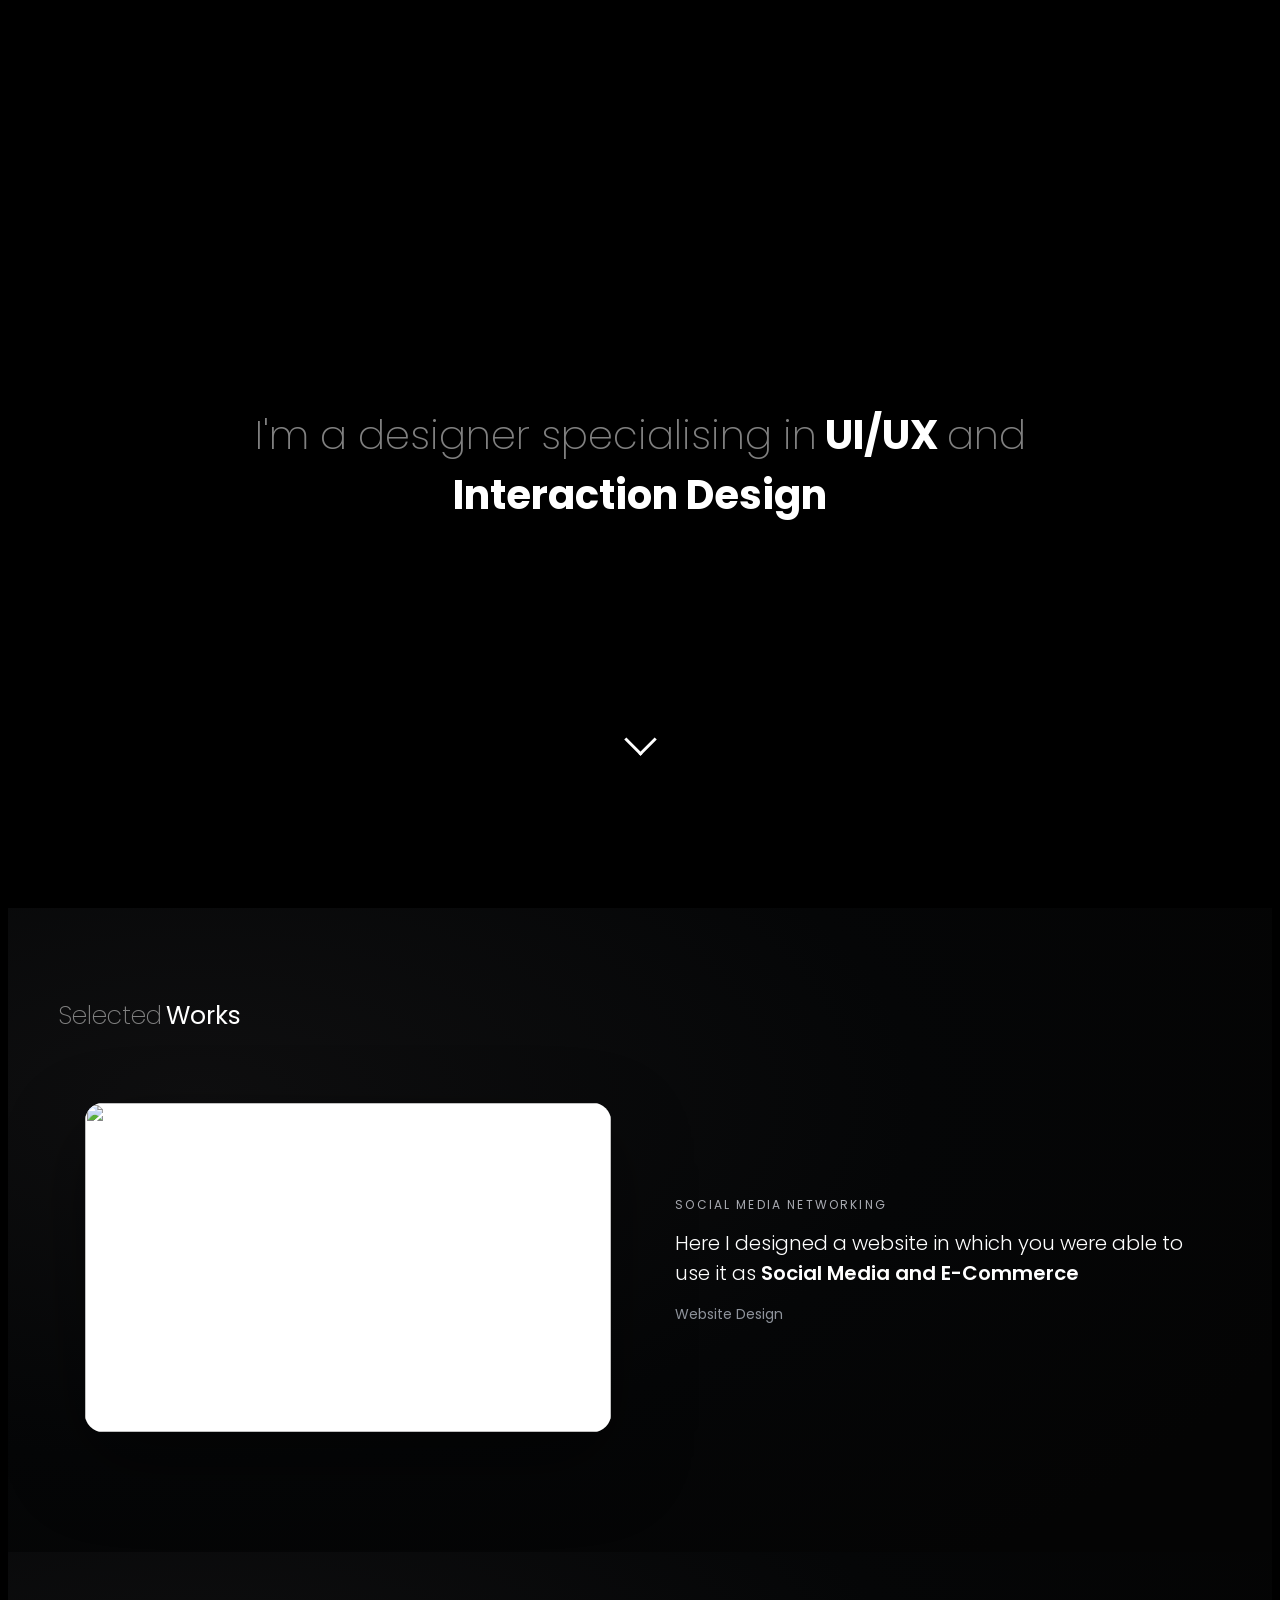
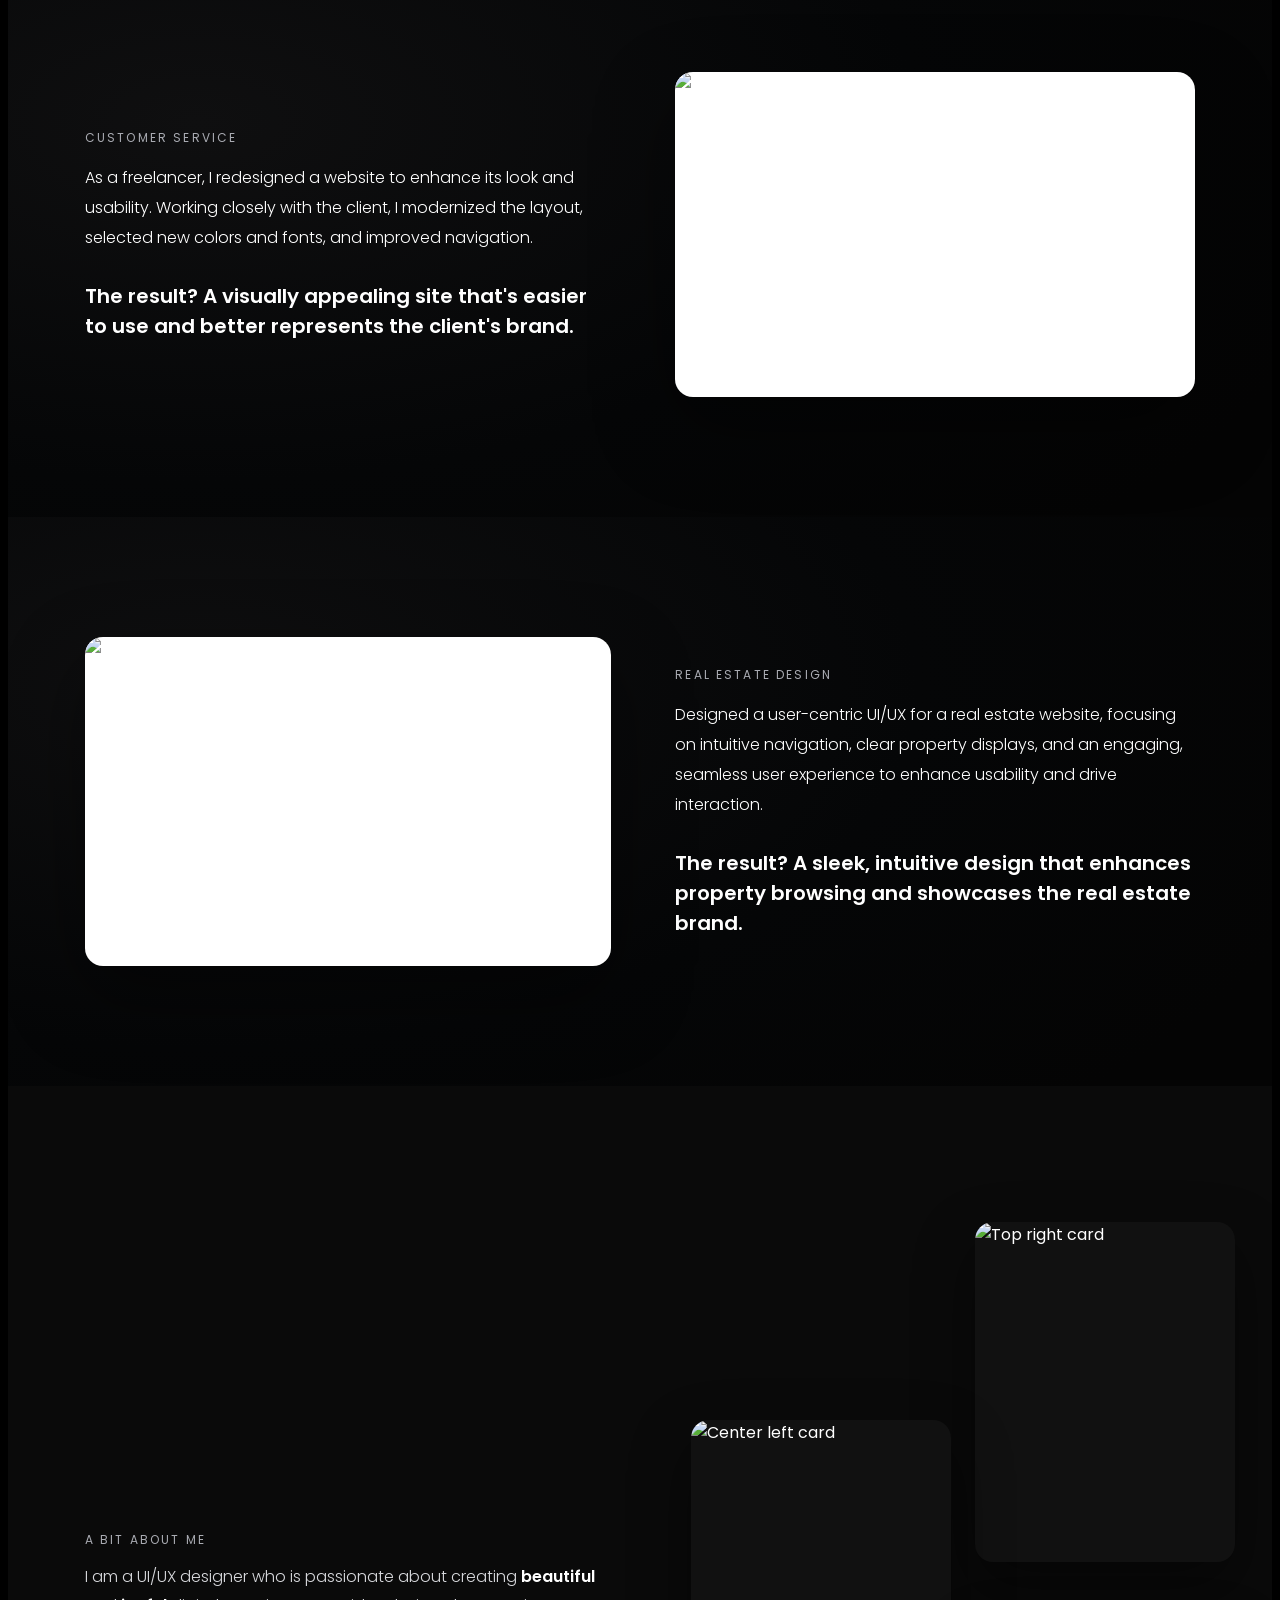
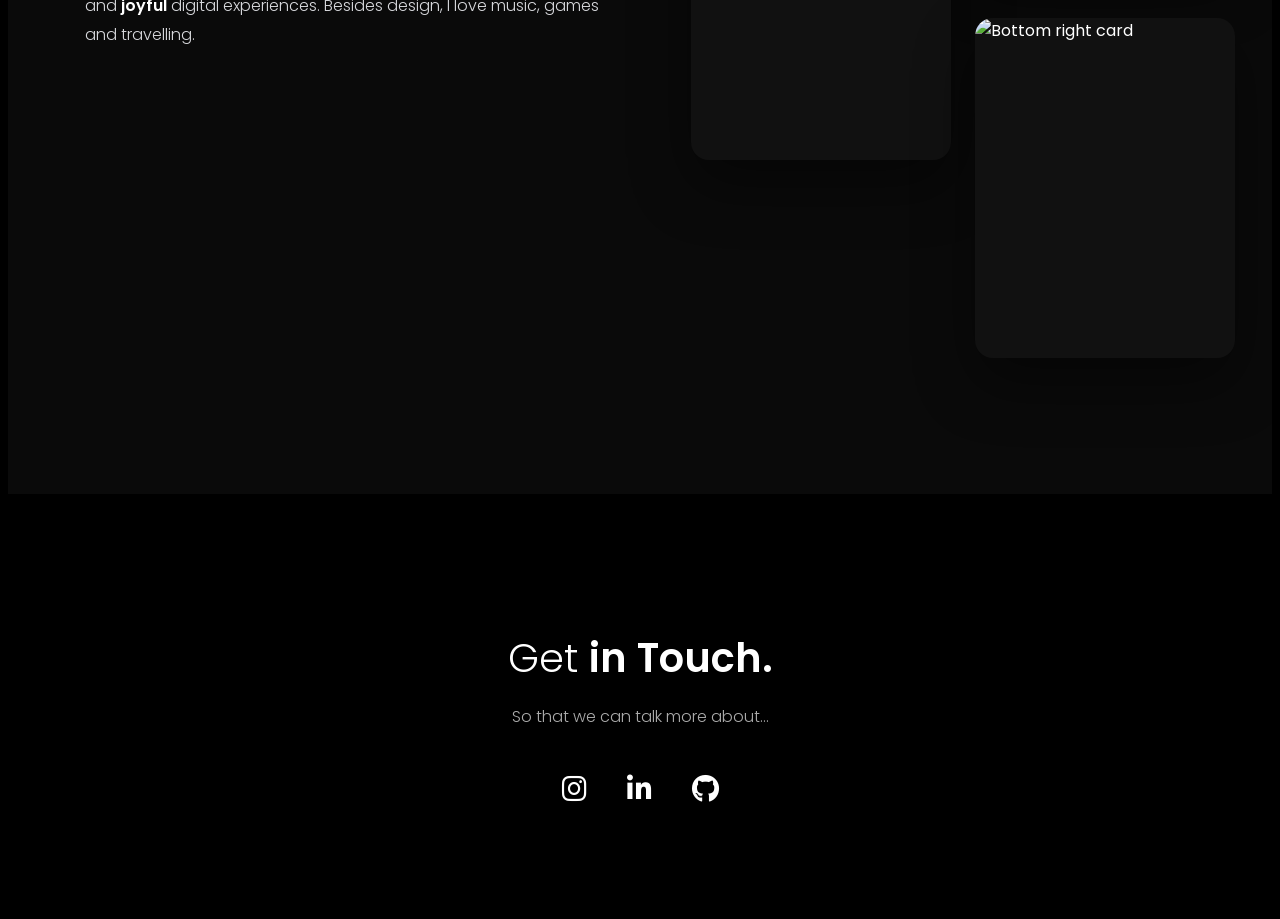
==== header.html @ 7901f0f2 "Add files via upload" ====
<!DOCTYPE html>
<html lang="en">
<head>
  <meta charset="UTF-8">
  <meta name="viewport" content="width=device-width, initial-scale=1.0">
  <link rel="stylesheet" href="Header.css">
  <link href="https://fonts.googleapis.com/css2?family=Poppins:wght@200;300;400&display=swap" rel="stylesheet">
  <title>My Portfolio</title>
  <link rel="stylesheet" href="style.css">
  <link rel="stylesheet" href="Aldin.jsx">
</head>
<body>
  <section class="hero">
    <h1 class="intro"><span style="color: grey; font-weight: 200;">I'm a designer specialising in</span> UI/UX <span style="color: grey; font-weight: 200;">and</span> <br> Interaction Design </h1>
     <div class="arrow" onclick="scrollDown()"></div>
  </section>
  <section class="project-block">
    <section class="selected_works"><h3><span style="color:
  grey; font-weight: 200; font-size: 25px; position: relative; left: 50px; bottom: 50px;">Selected</span> <span style="color:
  white; font-weight: 400; font-size: 25px; position: relative; left: 50px; bottom: 50px;">Works</span></h3>
  </section>
  <div class="project-inner">
    <!-- IMAGE CARD (left) -->
    <a  href="https://www.figma.com/proto/MYL8kyJz7hyJdYVnowQsBK/Postify?node-id=75-1833"  target="_blank"
  class="project-card" href="#" aria-label="View Project">
      <!-- replace src with your image OR delete the <img> and set background-image in CSS -->
      <img src="Pictures/Social Media and E-Commerce.png" alt="">
      <div class="project-overlay">
        <span>View Project</span>
      </div>
    </a>

    <!-- TEXT (right) -->
    <div class="project-text">
      <p class="eyebrow">SOCIAL MEDIA NETWORKING</p>
      <h3>
        Here I designed a website in which you were able to use it as
        <strong>Social Media and E-Commerce</strong>
      </h3>
      <p class="meta">Website Design</p>
    </div>
  </div>
</section>
<section class="project-block flipped">
  <div class="project-inner">
    <!-- TEXT (left side this time) -->
    <div class="project-text">
      <p class="eyebrow">CUSTOMER SERVICE</p>
      <h3>
        <span style="font-size: 16px;">As a freelancer, I redesigned a website to enhance its look and usability.
        Working closely with the client, I modernized the layout, selected new colors
        and fonts, and improved navigation.</span> <br><br>
        <strong>
         <span style="font-size: 20px;"> The result? A visually appealing site that's easier to use and better represents
          the client's brand.</span>
        </strong>
      </h3>
    </div>

    <!-- IMAGE CARD (right side) -->
    <a 
      href="https://www.figma.com/proto/qmqPrC9JHZwCIBO0pdA291/SONNECTO?node-id=12-3&p=f&t=7s89qQaUYA7NtCg6-0&scaling=min-zoom&content-scaling=fixed&page-id=0%3A1" 
      target="_blank" 
      rel="noopener noreferrer" 
      class="project-card"
    >
      <img src="Pictures/new.png" alt="Project preview">
      <div class="project-overlay">
        <span>View Project</span>
      </div>
    </a>
  </div>
</section>

<section class="project-block">
  <div class="project-inner">
    <!-- IMAGE CARD (left side) -->
    <a 
      href="https://www.figma.com/proto/rfdttDGgW4Ef7TvO3Pq4ID/Real-Estate-Design?node-id=83-40&p=f&t=JOvPjpATcOOGB0XJ-0&scaling=min-zoom&content-scaling=fixed&page-id=0%3A1" 
      target="_blank" 
      rel="noopener noreferrer" 
      class="project-card"
    >
      <img src="Pictures/Real-Estate Design.png" alt="Real Estate Design preview">
      <div class="project-overlay">
        <span>View Project</span>
      </div>
    </a>

    <!-- TEXT (right side) -->
    <div class="project-text">
      <p class="eyebrow">REAL ESTATE DESIGN</p>
      <h3>
       <span style="font-size: 16px;"> Designed a user-centric UI/UX for a real estate website, focusing on intuitive navigation,
        clear property displays, and an engaging, seamless user experience to enhance usability and
        drive interaction.</span> <br><br>
        <strong>
          <span style="font-size: 20px;">The result? A sleek, intuitive design that enhances property browsing and showcases the
          real estate brand.</span>
        </strong>
      </h3>
    </div>
  </div>
</section>

<section class="about">
  <div class="about-inner">
    <!-- TEXT (left) -->
    <div class="about-text">
      <p class="eyebrow">A BIT ABOUT ME</p>
      <p class="about-body">
        I am a UI/UX designer who is passionate about creating
        <strong>beautiful</strong> and <strong>joyful</strong> digital experiences.
        Besides design, I love music, games and travelling.
      </p>
    </div>

    <!-- GALLERY (right) -->
    <div class="about-gallery">
      <!-- Right column — top -->
      <figure class="card card-tall">
        <img src="Pictures/Change this.png" alt="Top right card">
      </figure>

      <!-- Left column — centered vertically -->
      <figure class="card card-center">
        <img src="Pictures/Change this (2).png" alt="Center left card">
      </figure>

      <!-- Right column — bottom -->
      <figure class="card card-bottom">
        <img src="Pictures/Change this (1).png" alt="Bottom right card">
      </figure>
    </div>
  </div>
</section>
 
<!-- Footer -->
<footer class="footer">
  <h2>Get <span>in Touch.</span></h2>
  <p>So that we can talk more about...</p>

  <div class="socials">
    <a href="https://www.instagram.com/aldinahmeti_1/" target="_blank" aria-label="Instagram">
      <i class="fa-brands fa-instagram"></i>
    </a>
    <a href="https://www.linkedin.com/in/aldin-ahmeti-692a911a3/" target="_blank" aria-label="LinkedIn">
      <i class="fa-brands fa-linkedin-in"></i>
    </a>
    <a href="https://github.com/AldinAhmeti" target="_blank" aria-label="GitHub">
      <i class="fa-brands fa-github"></i>
    </a>
  </div>
</footer>

<!-- Add Font Awesome link in your <head> -->
<link rel="stylesheet" href="https://cdnjs.cloudflare.com/ajax/libs/font-awesome/6.6.0/css/all.min.css">


</body>
</html>
---- Header.css ----
body {
    background-color: black;
    color: white;
      font-family: 'Poppins';
      
}
.intro{
  color: white;
  text-align: center; /* centers text horizontally */
  margin-top: 40vh; /* pushes it down a bit vertically */
  font-size: 40px;
   transform: translateY(-100%); /* moves content slightly up */
  text-align: center;
}
/* Arrow style */
.hero {
  height: 100vh; /* full screen */
  display: flex;
  flex-direction: column;
  justify-content: center;
  align-items: center;
  position: relative;
}
.arrow {
  width: 20px;
  height: 20px;
  border-left: 3px solid white;
  border-bottom: 3px solid white;
  transform: rotate(-45deg);
  margin-top: 50px; /* space between text and arrow */
  animation: jump 1.5s infinite;
  cursor: pointer;
}

@keyframes jump {
  0%, 100% {
    transform: translateY(0) rotate(-45deg);
  }
  50% {
    transform: translateY(10px) rotate(-45deg);
  }
}


/* So your next section appears below */
.projects {
  height: 100vh;
  background-color: #111;
  color: white;
  padding: 50px;
}
/* SECTION BACKGROUND & RIGHT-ANCHORED CONTAINER */
.project-block {
  background: radial-gradient(1200px 600px at 15% 30%, #0f0f10, #050607 60%, #040404 100%);
  padding: 120px 0;
  color: #fff;
}

/* Right anchor: container hugs the right side (like your screenshot) */
.project-inner {
  max-width: 1200px;
  margin-left: auto;          /* pushes the block to the RIGHT */
  padding: 0 6vw;
  display: grid;
  grid-template-columns: 1fr 520px; /* image ~1fr, text fixed width on right */
  align-items: center;
  column-gap: 64px;
}

/* ---- CARD (LEFT) ---- */
.project-card {
  position: relative;
  display: block;
  width: 100%;
  max-width: 560px;
  aspect-ratio: 16 / 10;      /* keeps nice proportion */
  background: #fff;           /* white placeholder if you remove <img> */
  border-radius: 18px;
  overflow: hidden;
  box-shadow: 0 30px 80px rgba(0,0,0,.45);
  transform: translateZ(0);   /* enables smoother animation */
  transition: transform .3s ease;
}

.project-card:hover { transform: scale(1.02); }

.project-card img {
  width: 100%;
  height: 100%;
  object-fit: cover;
  display: block;
}

/* Hover overlay: slides up from bottom */
.project-overlay {
  position: absolute;
  inset: auto 0 0 0;          /* stick to bottom */
  height: 100%;
  background: rgba(0,0,0,.58);
  display: flex;
  align-items: center;       /* label sits near bottom */
  justify-content: center;
  transform: translateY(100%); /* hidden below */
  transition: transform .6s ease;
}

.project-card:hover .project-overlay { transform: translateY(0); }

.project-overlay span {
  padding: 10px 16px;
  letter-spacing: .08em;
  text-transform: uppercase;
  font-size: 12px;
  opacity: 0;
  color: white;
  transform: translateY(12px);
  transition: opacity .35s ease .15s, transform .35s ease .15s;
}

.project-card:hover .project-overlay span {
  opacity: 1;
  transform: translateY(0);
}

/* ---- TEXT (RIGHT) ---- */
.project-text { 
  max-width: 520px; 
  text-align: left;
}

.eyebrow {
  font-size: 12px;
  letter-spacing: .18em;
  color: #a9abb2;
  margin: 0 0 12px;
}

.project-text h3 {
  margin: 0;
  font-weight: 300;
  font-size: 20px;           
}

.project-text h3 strong { font-weight: 600; }

.meta {
  margin-top: 16px;
  font-size: 14px;
  color: #8f949c;
}

/* ---- Responsive tweak ---- */
@media (max-width: 980px) {
  .project-inner {
    grid-template-columns: 1fr;     /* stack on mobile */
    row-gap: 28px;
  }
  .project-text { max-width: 680px; }
}
a {
  text-decoration: none;
  color: inherit;
}

/* Section wrapper */
.about {
  background: #0a0a0a;
  color: #fff;
  padding: 120px 0;
}

/* Right-anchored content like your other sections */
.about-inner {
  max-width: 1200px;
  margin: 0 auto;
  padding: 0 6vw;
  display: grid;
  grid-template-columns: 1fr 520px; /* text | gallery */
  align-items: center;
  column-gap: 72px;
}

/* Text */
.eyebrow {
  font-size: 12px;
  letter-spacing: .18em;
  color: #a9abb2;
  margin: 0 0 14px;
}

.about-body {
  margin: 0;
  font-weight: 300;
  line-height: 1.8;
  color: #d7d8dc;
}

.about-body strong { color: #fff; font-weight: 600; }

/* Gallery grid (staggered layout) */
/* Staggered two-column gallery (same as before) */
.about-gallery {
  display: grid;
  grid-template-columns: 260px 260px;  /* same width for both columns */
  gap: 24px;
  justify-content: end;
  align-items: start;
}

/* Cards — same size for all */
.card,
.card-tall,
.card-center,
.card-bottom {
  width: 260px;     /* same width */
  height: 340px;    /* same height */
  border-radius: 18px;
  overflow: hidden;
  background: #111;
  box-shadow: 0 24px 60px rgba(0,0,0,.45);
  transition: transform .25s ease, box-shadow .25s ease;
}

.card:hover {
  transform: translateY(-4px);
  box-shadow: 0 28px 80px rgba(0,0,0,.55);
}

.card img {
  width: 100%;
  height: 100%;
  object-fit: cover;
}

/* Positions (same stagger as before) */
.card-tall {            /* top-right */
  grid-column: 2;
  grid-row: 1;
  align-self: start;
}

.card-center {          /* centered left */
  grid-column: 1;
  grid-row: 1 / span 2;
  align-self: center;   /* vertically centered between top/bottom right */
}

.card-bottom {          /* bottom-right */
  grid-column: 2;
  grid-row: 2;
  align-self: end;
}

/* Responsive keeps the look; tweak sizes if you want */
@media (max-width: 980px) {
  .about-gallery {
    grid-template-columns: 220px 220px;
  }
  .card, .card-tall, .card-center, .card-bottom {
    width: 220px; height: 300px;
  }
}

@media (max-width: 620px) {
  .about-gallery {
    grid-template-columns: 1fr;
    justify-content: center;
  }
  .card, .card-tall, .card-center, .card-bottom {
    width: 90vw; max-width: 420px; height: 300px;
  }
}

.footer {
  background: #000;
  color: #fff;
  text-align: center;
  padding: 100px 20px;
}

.footer h2 {
  font-weight: 300;
  font-size: 2.5rem;
  margin-bottom: 10px;
}

.footer h2 span {
  font-weight: 600;
}

.footer p {
  color: #aaa;
  font-weight: 300;
  margin-bottom: 40px;
}

.socials {
  display: flex;
  justify-content: center;
  gap: 40px;
}

.socials a {
  color: #fff;
  font-size: 28px;
  transition: all 0.3s ease;
}

.socials a:hover {
  color: #ff5c5c;
  transform: translateY(-5px);
}
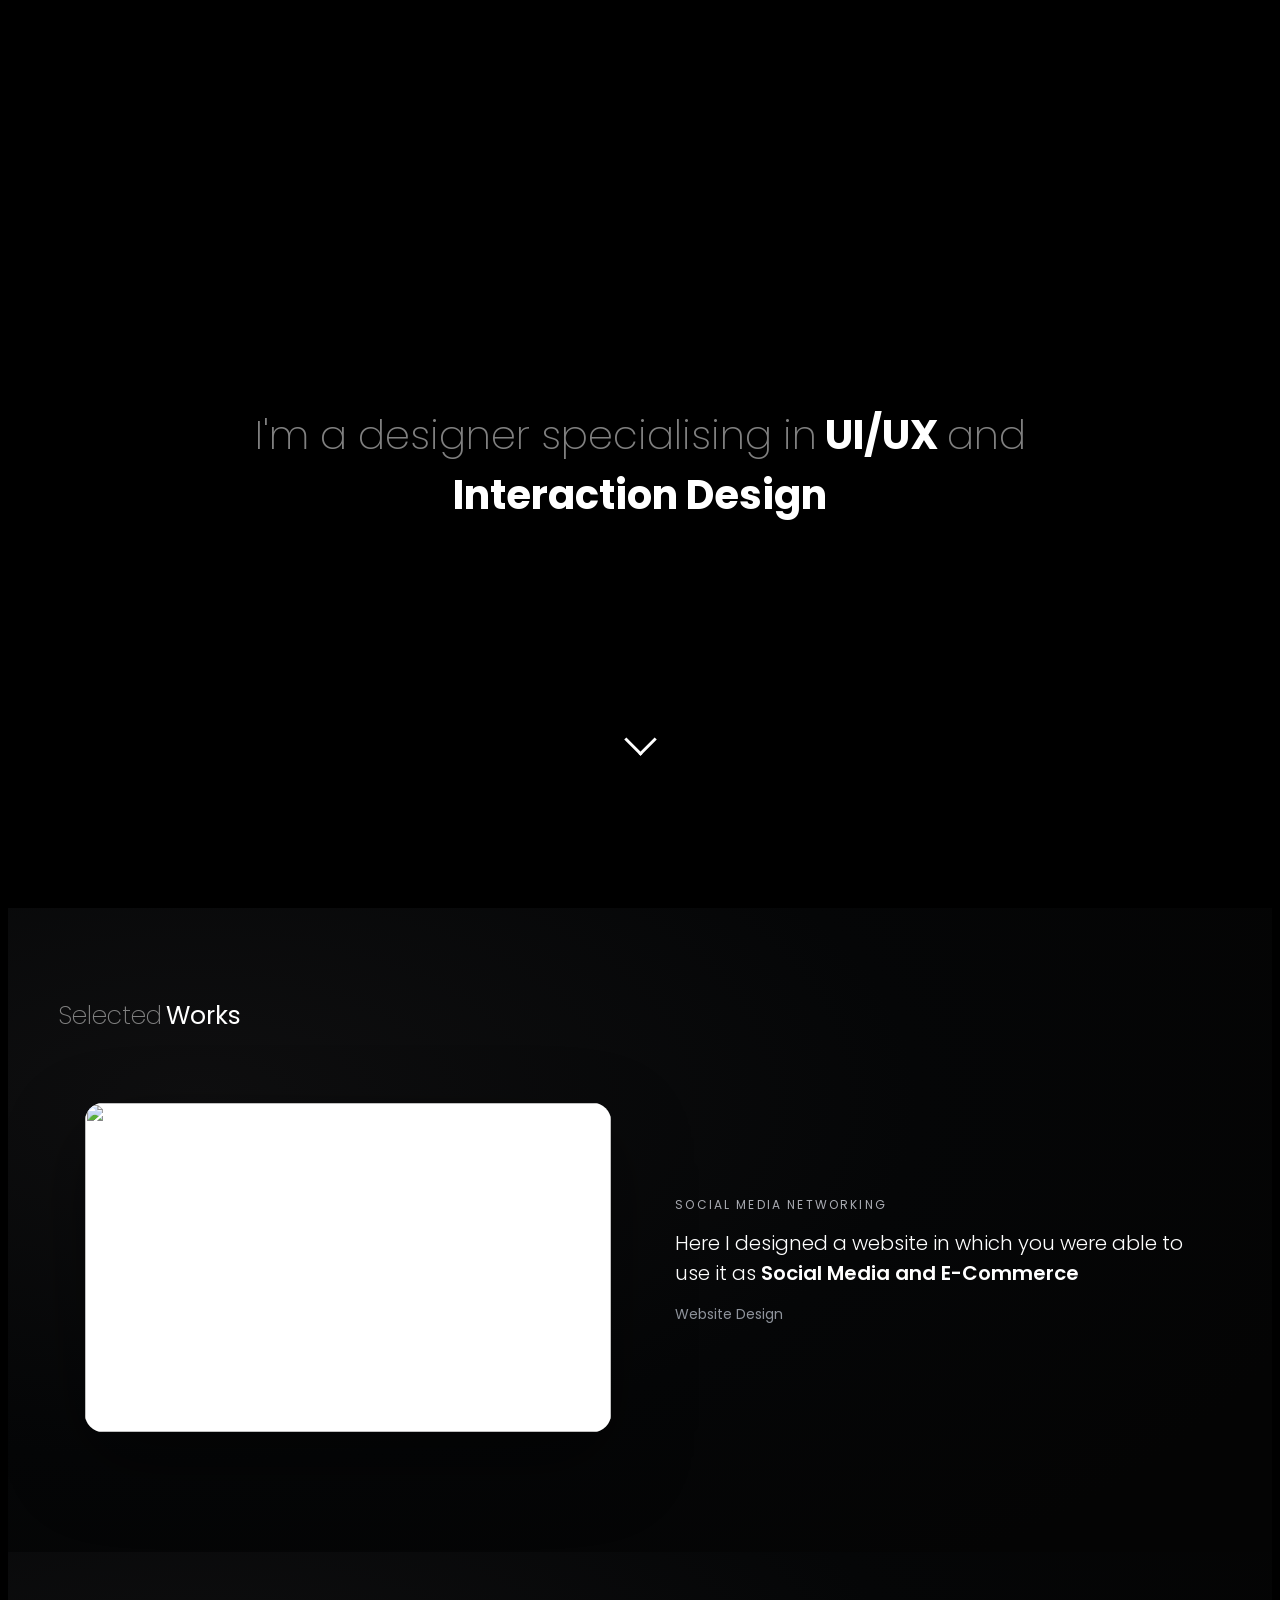
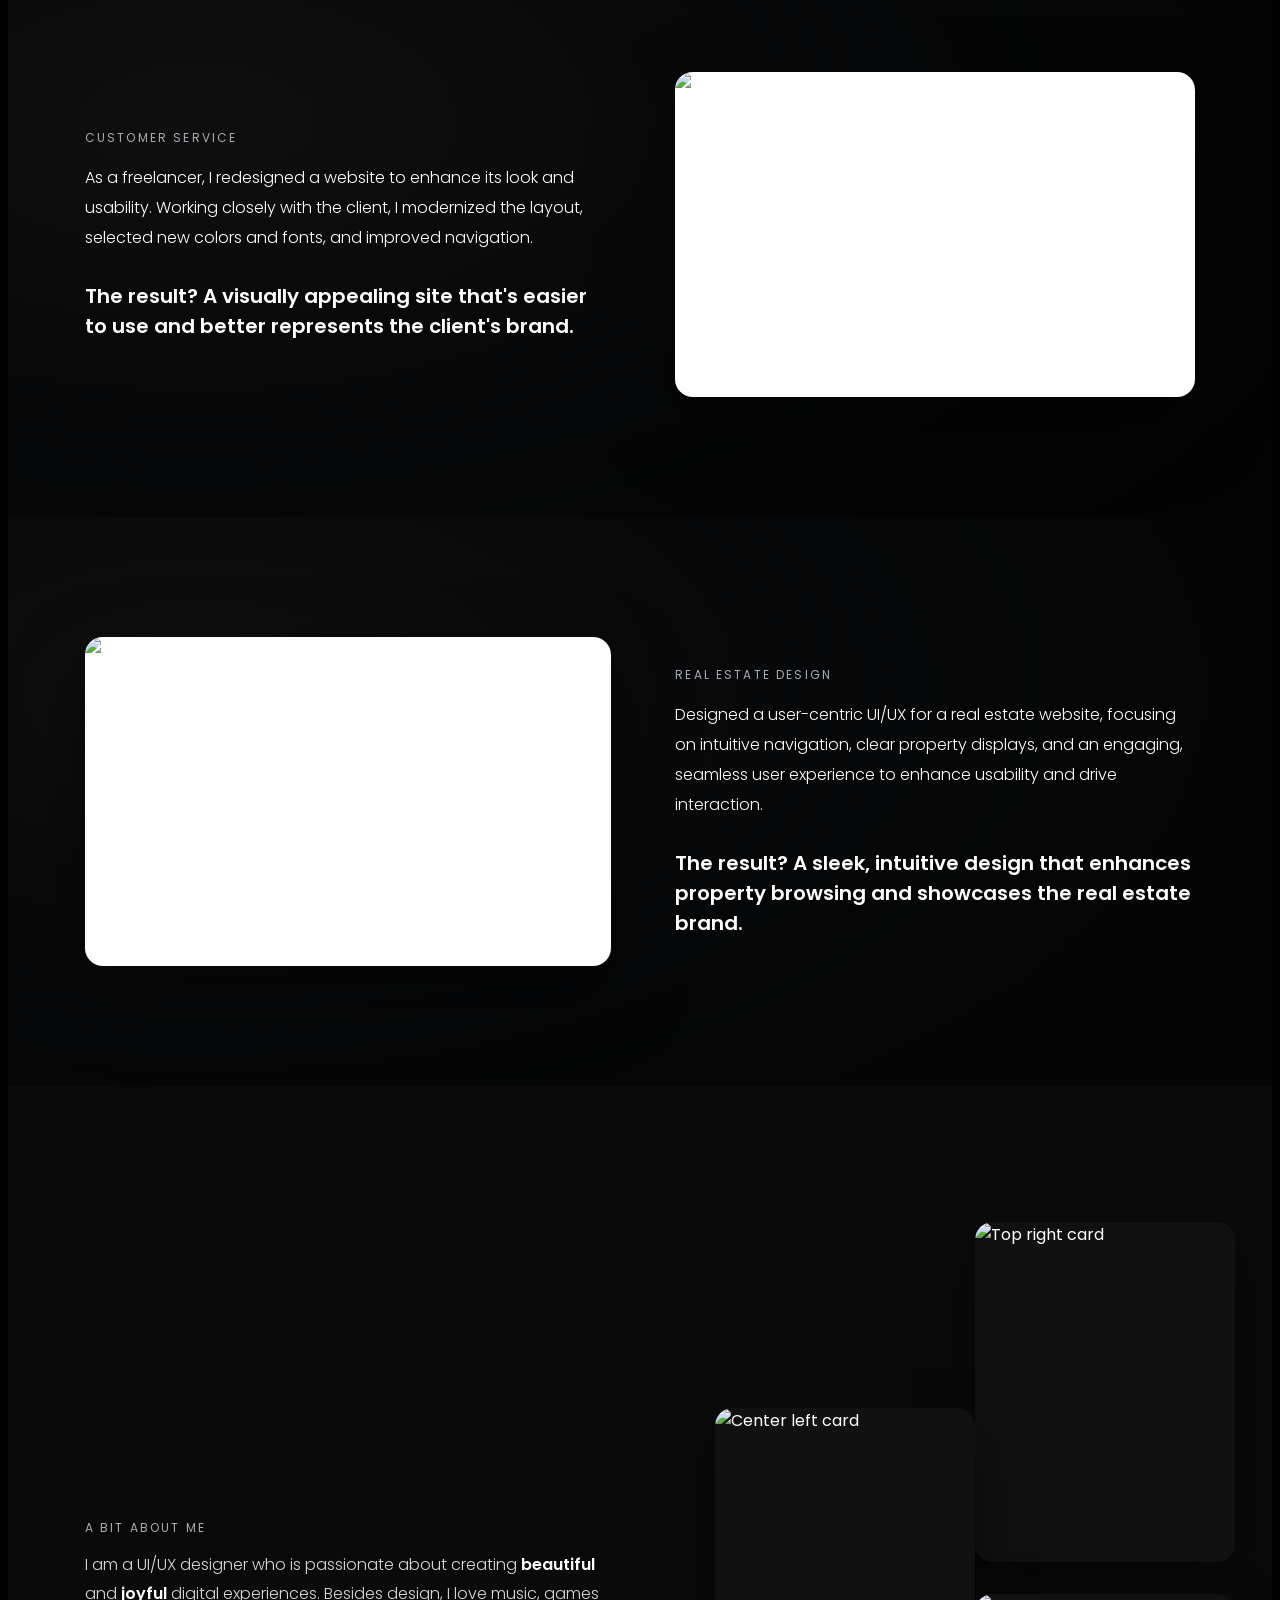
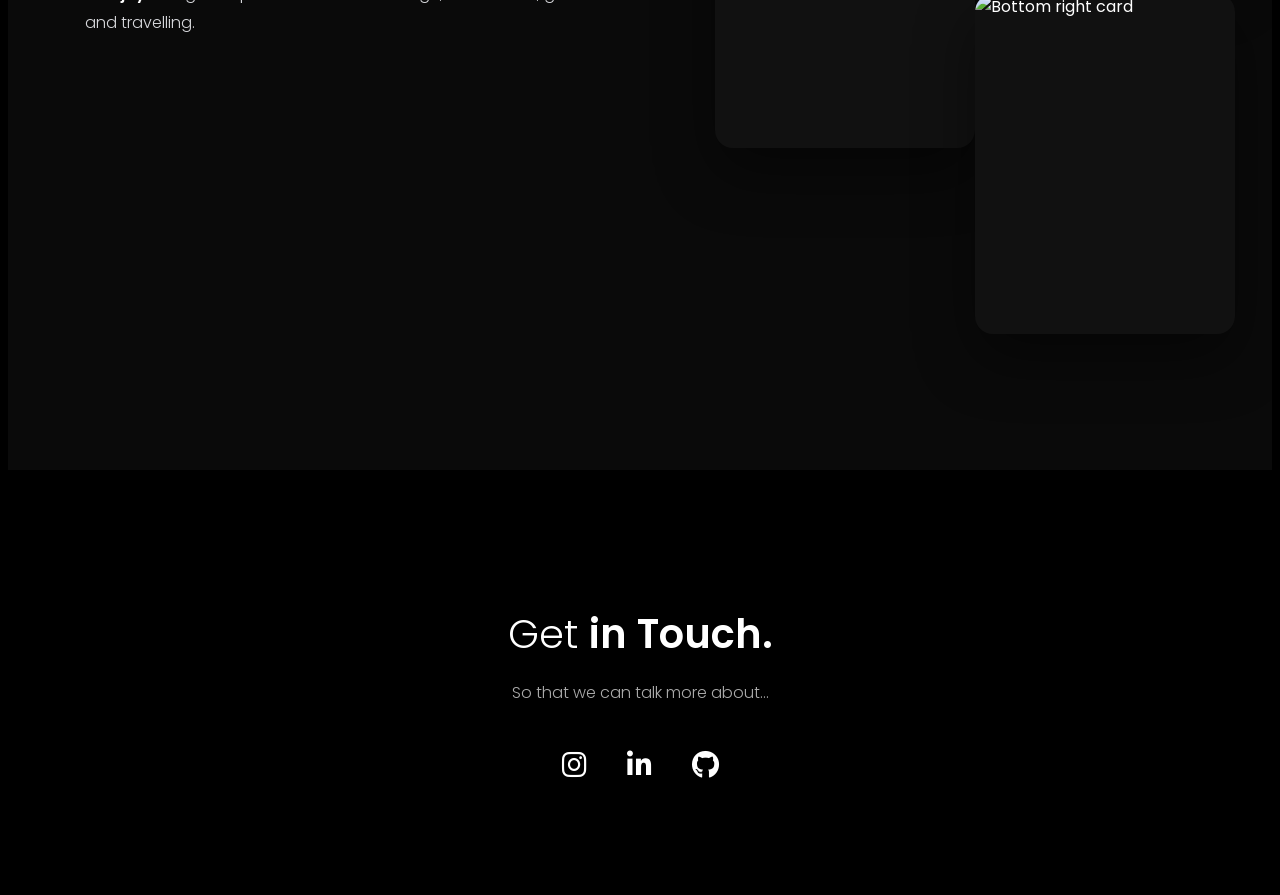
==== commit 616cae4f: "header.html" ====
--- a/header.html
+++ b/header.html
@@ -20,17 +20,14 @@
   white; font-weight: 400; font-size: 25px; position: relative; left: 50px; bottom: 50px;">Works</span></h3>
   </section>
   <div class="project-inner">
-    <!-- IMAGE CARD (left) -->
     <a  href="https://www.figma.com/proto/MYL8kyJz7hyJdYVnowQsBK/Postify?node-id=75-1833"  target="_blank"
   class="project-card" href="#" aria-label="View Project">
-      <!-- replace src with your image OR delete the <img> and set background-image in CSS -->
       <img src="Pictures/Social Media and E-Commerce.png" alt="">
       <div class="project-overlay">
         <span>View Project</span>
       </div>
     </a>
 
-    <!-- TEXT (right) -->
     <div class="project-text">
       <p class="eyebrow">SOCIAL MEDIA NETWORKING</p>
       <h3>
@@ -43,7 +40,6 @@
 </section>
 <section class="project-block flipped">
   <div class="project-inner">
-    <!-- TEXT (left side this time) -->
     <div class="project-text">
       <p class="eyebrow">CUSTOMER SERVICE</p>
       <h3>
@@ -56,8 +52,6 @@
         </strong>
       </h3>
     </div>
-
-    <!-- IMAGE CARD (right side) -->
     <a 
       href="https://www.figma.com/proto/qmqPrC9JHZwCIBO0pdA291/SONNECTO?node-id=12-3&p=f&t=7s89qQaUYA7NtCg6-0&scaling=min-zoom&content-scaling=fixed&page-id=0%3A1" 
       target="_blank" 
@@ -74,7 +68,6 @@
 
 <section class="project-block">
   <div class="project-inner">
-    <!-- IMAGE CARD (left side) -->
     <a 
       href="https://www.figma.com/proto/rfdttDGgW4Ef7TvO3Pq4ID/Real-Estate-Design?node-id=83-40&p=f&t=JOvPjpATcOOGB0XJ-0&scaling=min-zoom&content-scaling=fixed&page-id=0%3A1" 
       target="_blank" 
@@ -87,7 +80,6 @@
       </div>
     </a>
 
-    <!-- TEXT (right side) -->
     <div class="project-text">
       <p class="eyebrow">REAL ESTATE DESIGN</p>
       <h3>
@@ -105,7 +97,6 @@
 
 <section class="about">
   <div class="about-inner">
-    <!-- TEXT (left) -->
     <div class="about-text">
       <p class="eyebrow">A BIT ABOUT ME</p>
       <p class="about-body">
@@ -115,28 +106,20 @@
       </p>
     </div>
 
-    <!-- GALLERY (right) -->
     <div class="about-gallery">
-      <!-- Right column — top -->
       <figure class="card card-tall">
         <img src="Pictures/Change this.png" alt="Top right card">
       </figure>
-
-      <!-- Left column — centered vertically -->
       <figure class="card card-center">
         <img src="Pictures/Change this (2).png" alt="Center left card">
       </figure>
-
-      <!-- Right column — bottom -->
       <figure class="card card-bottom">
         <img src="Pictures/Change this (1).png" alt="Bottom right card">
       </figure>
     </div>
   </div>
 </section>
- 
-<!-- Footer -->
-<footer class="footer">
+ <footer class="footer">
   <h2>Get <span>in Touch.</span></h2>
   <p>So that we can talk more about...</p>
 
@@ -152,10 +135,7 @@
     </a>
   </div>
 </footer>
-
-<!-- Add Font Awesome link in your <head> -->
 <link rel="stylesheet" href="https://cdnjs.cloudflare.com/ajax/libs/font-awesome/6.6.0/css/all.min.css">
-
-
 </body>
 </html>
+
--- a/Header.css
+++ b/Header.css
@@ -6,15 +6,14 @@
 }
 .intro{
   color: white;
-  text-align: center; /* centers text horizontally */
-  margin-top: 40vh; /* pushes it down a bit vertically */
+  text-align: center; 
+  margin-top: 40vh; 
   font-size: 40px;
-   transform: translateY(-100%); /* moves content slightly up */
+   transform: translateY(-100%); 
   text-align: center;
 }
-/* Arrow style */
 .hero {
-  height: 100vh; /* full screen */
+  height: 100vh; 
   display: flex;
   flex-direction: column;
   justify-content: center;
@@ -27,7 +26,7 @@
   border-left: 3px solid white;
   border-bottom: 3px solid white;
   transform: rotate(-45deg);
-  margin-top: 50px; /* space between text and arrow */
+  margin-top: 50px; 
   animation: jump 1.5s infinite;
   cursor: pointer;
 }
@@ -40,45 +39,38 @@
     transform: translateY(10px) rotate(-45deg);
   }
 }
-
-
-/* So your next section appears below */
 .projects {
   height: 100vh;
   background-color: #111;
   color: white;
   padding: 50px;
 }
-/* SECTION BACKGROUND & RIGHT-ANCHORED CONTAINER */
 .project-block {
   background: radial-gradient(1200px 600px at 15% 30%, #0f0f10, #050607 60%, #040404 100%);
   padding: 120px 0;
   color: #fff;
 }
-
-/* Right anchor: container hugs the right side (like your screenshot) */
 .project-inner {
   max-width: 1200px;
-  margin-left: auto;          /* pushes the block to the RIGHT */
+  margin-left: auto;          
   padding: 0 6vw;
   display: grid;
-  grid-template-columns: 1fr 520px; /* image ~1fr, text fixed width on right */
+  grid-template-columns: 1fr 520px; 
   align-items: center;
   column-gap: 64px;
 }
 
-/* ---- CARD (LEFT) ---- */
 .project-card {
   position: relative;
   display: block;
   width: 100%;
   max-width: 560px;
-  aspect-ratio: 16 / 10;      /* keeps nice proportion */
-  background: #fff;           /* white placeholder if you remove <img> */
+  aspect-ratio: 16 / 10;      
+  background: #fff;           
   border-radius: 18px;
   overflow: hidden;
   box-shadow: 0 30px 80px rgba(0,0,0,.45);
-  transform: translateZ(0);   /* enables smoother animation */
+  transform: translateZ(0);  
   transition: transform .3s ease;
 }
 
@@ -91,16 +83,15 @@
   display: block;
 }
 
-/* Hover overlay: slides up from bottom */
 .project-overlay {
   position: absolute;
-  inset: auto 0 0 0;          /* stick to bottom */
+  inset: auto 0 0 0;         
   height: 100%;
   background: rgba(0,0,0,.58);
   display: flex;
-  align-items: center;       /* label sits near bottom */
+  align-items: center;       
   justify-content: center;
-  transform: translateY(100%); /* hidden below */
+  transform: translateY(100%); 
   transition: transform .6s ease;
 }
 
@@ -122,7 +113,6 @@
   transform: translateY(0);
 }
 
-/* ---- TEXT (RIGHT) ---- */
 .project-text { 
   max-width: 520px; 
   text-align: left;
@@ -149,10 +139,9 @@
   color: #8f949c;
 }
 
-/* ---- Responsive tweak ---- */
 @media (max-width: 980px) {
   .project-inner {
-    grid-template-columns: 1fr;     /* stack on mobile */
+    grid-template-columns: 1fr;    
     row-gap: 28px;
   }
   .project-text { max-width: 680px; }
@@ -162,25 +151,22 @@
   color: inherit;
 }
 
-/* Section wrapper */
 .about {
   background: #0a0a0a;
   color: #fff;
   padding: 120px 0;
 }
 
-/* Right-anchored content like your other sections */
 .about-inner {
   max-width: 1200px;
   margin: 0 auto;
   padding: 0 6vw;
   display: grid;
-  grid-template-columns: 1fr 520px; /* text | gallery */
+  grid-template-columns: 1fr 520px; 
   align-items: center;
   column-gap: 72px;
 }
 
-/* Text */
 .eyebrow {
   font-size: 12px;
   letter-spacing: .18em;
@@ -197,23 +183,19 @@
 
 .about-body strong { color: #fff; font-weight: 600; }
 
-/* Gallery grid (staggered layout) */
-/* Staggered two-column gallery (same as before) */
 .about-gallery {
   display: grid;
-  grid-template-columns: 260px 260px;  /* same width for both columns */
-  gap: 24px;
+  grid-template-columns: 260px 260px;  
   justify-content: end;
   align-items: start;
 }
 
-/* Cards — same size for all */
 .card,
 .card-tall,
 .card-center,
 .card-bottom {
-  width: 260px;     /* same width */
-  height: 340px;    /* same height */
+  width: 260px;     
+  height: 340px;   
   border-radius: 18px;
   overflow: hidden;
   background: #111;
@@ -232,26 +214,25 @@
   object-fit: cover;
 }
 
-/* Positions (same stagger as before) */
-.card-tall {            /* top-right */
+
+.card-tall {           
   grid-column: 2;
   grid-row: 1;
   align-self: start;
 }
 
-.card-center {          /* centered left */
+.card-center {         
   grid-column: 1;
   grid-row: 1 / span 2;
-  align-self: center;   /* vertically centered between top/bottom right */
-}
-
-.card-bottom {          /* bottom-right */
+  align-self: center;   
+}
+
+.card-bottom {          
   grid-column: 2;
   grid-row: 2;
   align-self: end;
 }
 
-/* Responsive keeps the look; tweak sizes if you want */
 @media (max-width: 980px) {
   .about-gallery {
     grid-template-columns: 220px 220px;
@@ -312,3 +293,4 @@
 }
 
 
+
